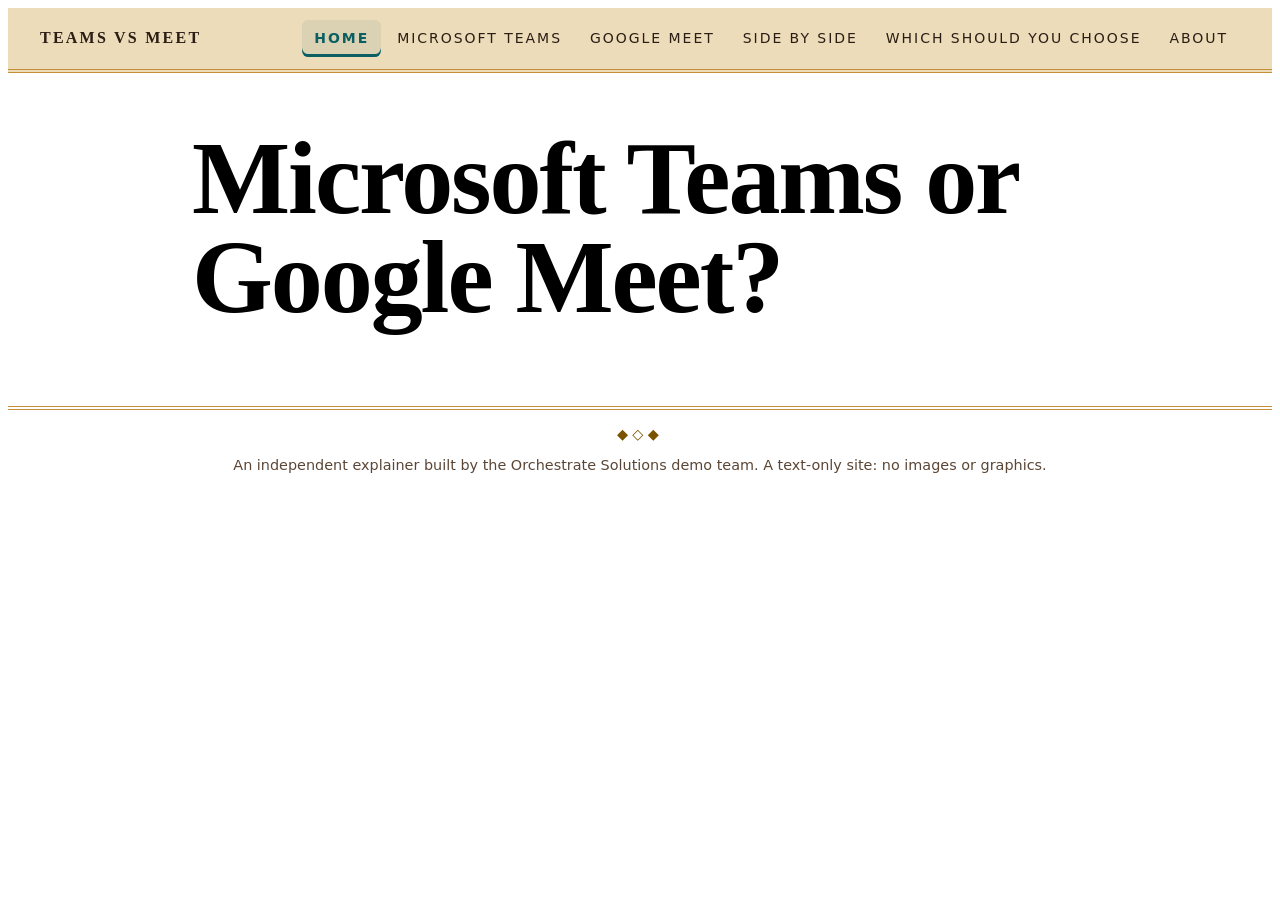
==== index.html @ ae68af3d "Scaffold: pages, styles and scripts (text only)" ====
<!doctype html>
<html lang="en">
<head>
  <meta charset="utf-8">
  <meta name="viewport" content="width=device-width, initial-scale=1">
  <title>Teams vs Meet</title>
  <meta name="description" content="A fair, text-only comparison of Microsoft Teams and Google Meet: strengths, weaknesses and which to choose.">
  <link rel="stylesheet" href="css/tokens.css">
  <link rel="stylesheet" href="css/layout.css">
  <link rel="stylesheet" href="css/site.css">
  <script src="js/nav.js" defer></script>
  <script src="js/app.js" defer></script>
</head>
<body>
  <a class="skip-link" href="#main">Skip to content</a>
  <header class="site-header">
    <a class="brand" href="index.html">Teams vs Meet</a>
    <button class="nav-toggle" aria-expanded="false" aria-controls="site-nav">Menu</button>
    <nav id="site-nav" aria-label="Main">
      <ul>
        <li><a href="index.html" aria-current="page">Home</a></li>
        <li><a href="pages/microsoft-teams.html">Microsoft Teams</a></li>
        <li><a href="pages/google-meet.html">Google Meet</a></li>
        <li><a href="pages/side-by-side.html">Side by side</a></li>
        <li><a href="pages/which-should-you-choose.html">Which should you choose</a></li>
        <li><a href="pages/about.html">About</a></li>
      </ul>
    </nav>
  </header>
  <main id="main">
    <h1>Microsoft Teams or Google Meet?</h1>
    <!-- Content: Full-Stack -->
  </main>
  <footer class="site-footer">
    <p>An independent explainer built by the Orchestrate Solutions demo team. A text-only site: no images or graphics.</p>
  </footer>
</body>
</html>
---- css/tokens.css ----
/* Design tokens: owned by the Designer. TEXT-ONLY site: no SVG, images or icons; interest comes from type.
   NOTE: starter copied from another site; the Designer replaces the palette and type for this site.

   PALETTE "wadi": warm sand paper, dark rock-brown ink, turquoise pool (the accent), terracotta canyon rock, palm green, sun gold.
   Contrast (WCAG AA) on --color-bg: text 14.1:1, muted 7.6:1, pool/accent 6.4:1, terracotta 5.8:1, palm 6.6:1, gold-text 6.0:1.
   On --color-surface: text 12.1:1, muted 6.5:1, accent 5.5:1. On --color-dark-bg: sand 14.3:1, gold-light 9.9:1, pool-light 9.0:1.
   --color-gold is a bright sand-gold for borders/rules only, never for text on sand.
   Use --color-pool-light for accents on dark colour blocks; --color-palm for secondary headings or labels.

   TYPE SYSTEM (system fonts only):
   - Display / headings: --font-display, a humanist serif stack (Georgia, Palatino). Large, tight, heavy.
   - Body: --font-body, the same serif at 1.125rem, line height 1.7, measure 62ch.
   - UI labels, nav, captions: --font-ui, system sans, uppercase with --tracking-wide.
   - Facts/figures (distances, heights, times): --font-mono.
   - Scale is 1.333 (perfect fourth); --text-hero is for page titles only.
   ORNAMENTS (plain Unicode text or CSS borders): --ornament-* strings in ::before/::after content, --rule-* border shorthands. */
:root {
  --color-bg: #f6eddc;
  --color-surface: #ecdcba;
  --color-text: #2a1d14;
  --color-muted: #5b4636;
  --color-accent: #0b5f63;
  --color-accent-contrast: #f6eddc;
  --color-red: #9a3f1d;
  --color-red-deep: #0b5f63;
  --color-gold: #c58f3a;
  --color-gold-text: #7a5200;
  --color-gold-light: #e8c27a;
  --color-border: #cdb78a;
  --color-dark-bg: #2b1a12;
  --color-palm: #2f5d2a;
  --color-pool-light: #5fd0c8;
  --color-dark-text: #f6eddc;

  --font-display: Georgia, "Palatino Linotype", Palatino, "Book Antiqua", "Times New Roman", serif;
  --font-body: Georgia, "Palatino Linotype", Palatino, "Book Antiqua", "Times New Roman", serif;
  --font-heading: var(--font-display);
  --font-ui: system-ui, -apple-system, "Segoe UI", Roboto, sans-serif;
  --font-mono: ui-monospace, SFMono-Regular, Menlo, Consolas, monospace;

  --text-xs: 0.75rem;
  --text-sm: 0.875rem;
  --text-base: 1.125rem;
  --text-md: 1.5rem;
  --text-lg: 2rem;
  --text-xl: 2.667rem;
  --text-2xl: 3.556rem;
  --text-hero: clamp(3rem, 10vw, 6.5rem);

  --weight-normal: 400;
  --weight-heading: 700;
  --weight-black: 900;
  --leading-tight: 1.1;
  --leading-body: 1.7;
  --tracking-tight: -0.02em;
  --tracking-normal: 0;
  --tracking-wide: 0.14em;
  --tracking-widest: 0.3em;
  --measure: 62ch;

  --ornament-rule: "\25B3";
  --ornament-fleuron: "\2756";
  --ornament-diamond: "\25C6";
  --ornament-divider: "\25C6 \25C7 \25C6";
  --ornament-dots: "\00B7 \00B7 \00B7";
  --rule-double: 4px double var(--color-gold);
  --rule-thick-red: 6px solid var(--color-red);
  --rule-thin: 1px solid var(--color-border);

  --space: 1rem;
  --space-xs: 0.25rem;
  --space-sm: 0.5rem;
  --space-md: 1rem;
  --space-lg: 2rem;
  --space-xl: 4rem;

  --radius-sm: 0;
  --radius: 2px;
  --radius-lg: 4px;
  --shadow: none;
  --max-width: 70rem;
}
---- css/layout.css ----
/* Layout, header, nav, footer: owned by UI/UX. Mobile first. */
*, *::before, *::after { box-sizing: border-box; }

.skip-link {
  position: absolute; left: var(--space); top: -4rem; z-index: 100;
  padding: .6rem 1rem; background: var(--color-text); color: var(--color-bg);
  border-radius: .25rem; text-decoration: none; font-weight: 600;
}
.skip-link:focus { top: var(--space); }

.site-header {
  display: flex; flex-wrap: wrap; align-items: center; justify-content: space-between;
  gap: .5rem var(--space); padding: .75rem var(--space);
  border-bottom: 1px solid var(--color-border, currentColor); background: var(--color-surface, var(--color-bg));
}
.brand { font-family: var(--font-heading, Georgia, serif); font-weight: 700; font-size: 1.15rem; color: var(--color-text); text-decoration: none; }

.nav-toggle {
  display: none; min-height: 2.75rem; min-width: 2.75rem; padding: .4rem .9rem;
  font: inherit; font-weight: 600; color: var(--color-text); background: transparent;
  border: 2px solid var(--color-text); border-radius: .4rem; cursor: pointer;
}

#site-nav { flex-basis: 100%; }
#site-nav ul { list-style: none; margin: 0; padding: 0; display: flex; flex-direction: column; gap: .25rem; }
#site-nav a {
  display: block; padding: .65rem .75rem; border-radius: .4rem;
  color: var(--color-text); text-decoration: none;
}
#site-nav a:hover { text-decoration: underline; }
#site-nav a[aria-current="page"] {
  font-weight: 700; color: var(--color-accent);
  box-shadow: inset 4px 0 0 var(--color-accent); background: color-mix(in srgb, var(--color-accent) 8%, transparent);
}

/* With JS, collapse the menu on small screens. Without JS it stays open. */
.js .nav-toggle { display: inline-block; }
.js #site-nav[data-open="false"] { display: none; }

main { max-width: min(48rem, var(--max-width, 68rem)); margin: 0 auto; padding: var(--space); }
h1, h2, h3 { font-family: var(--font-heading, Georgia, serif); line-height: var(--leading-tight, 1.2); }

.site-footer {
  margin-top: 2rem; padding: var(--space); text-align: center; font-size: .9rem;
  border-top: 1px solid var(--color-border, currentColor); color: var(--color-muted, var(--color-text));
}

@media (min-width: 52rem) {
  .site-header { padding: .75rem 2rem; flex-wrap: nowrap; }
  .js .nav-toggle { display: none; }
  .js #site-nav[data-open="false"], #site-nav { display: block; flex-basis: auto; }
  #site-nav ul { flex-direction: row; flex-wrap: wrap; justify-content: flex-end; gap: .25rem; }
  #site-nav a[aria-current="page"] { box-shadow: inset 0 -3px 0 var(--color-accent); }
}

@media (prefers-reduced-motion: reduce) { * { scroll-behavior: auto !important; transition: none !important; } }

/* Text-only typography: no images, SVG or icons anywhere. */
.brand { letter-spacing: var(--tracking-wide); text-transform: uppercase; font-size: 1rem; }
main > h1 {
  font-family: var(--font-display); font-size: var(--text-hero); line-height: .95; letter-spacing: -.02em;
  margin: 1.5rem 0 1rem; overflow-wrap: anywhere;
}
main h2 {
  font-size: clamp(1.5rem, 5vw, 2.4rem); margin-top: 2.5rem; padding-top: .75rem;
  border-top: var(--rule-double);
}
main > p:first-of-type { font-size: 1.2rem; }
main > p:first-of-type::first-letter, .drop-cap::first-letter {
  float: left; font-family: var(--font-heading, Georgia, serif); font-size: 4.2em; line-height: .8;
  padding: .08em .1em 0 0; color: var(--color-accent);
}
blockquote { margin: 1.5rem 0; padding: .5rem 0 .5rem 1rem; border-left: var(--rule-thick-red); font-size: 1.2rem; }
.vertical { writing-mode: vertical-rl; text-orientation: mixed; letter-spacing: .2em; float: right; margin: 0 0 1rem 1rem; max-height: 14rem; }
.columns { column-width: 18rem; column-gap: 2rem; }
.columns > * { break-inside: avoid-column; }

@media (min-width: 52rem) {
  main { max-width: min(60rem, var(--max-width, 68rem)); padding: 2rem; }
}

/* Accessibility: visible keyboard focus, readable links, text-only UI labels. */
:focus-visible { outline: 3px solid var(--color-accent); outline-offset: 3px; }
.skip-link:focus-visible { outline-color: var(--color-gold-light); }
main a { color: var(--color-accent); text-underline-offset: .2em; text-decoration-thickness: 2px; }
main a:hover { text-decoration-thickness: 3px; }
main :target { scroll-margin-top: 1rem; }
.site-header { border-bottom: var(--rule-double); }
#site-nav a, .nav-toggle { font-family: var(--font-ui); font-size: var(--text-sm); text-transform: uppercase; letter-spacing: var(--tracking-wide); }
.nav-toggle[aria-expanded="true"] { background: var(--color-text); color: var(--color-bg); }
.site-footer { font-family: var(--font-ui); border-top: var(--rule-double); }
.site-footer::before { content: var(--ornament-divider); display: block; margin-bottom: .5rem; color: var(--color-gold-text); letter-spacing: var(--tracking-widest); }
@media (forced-colors: active) {
  #site-nav a[aria-current="page"] { text-decoration: underline; }
}
@media print { .skip-link, .nav-toggle, #site-nav { display: none; } }
---- css/site.css ----
/* Shared site styles: owned by Lead Developer. Text only: nothing graphical. */
.lead { font-size: 1.15rem; }
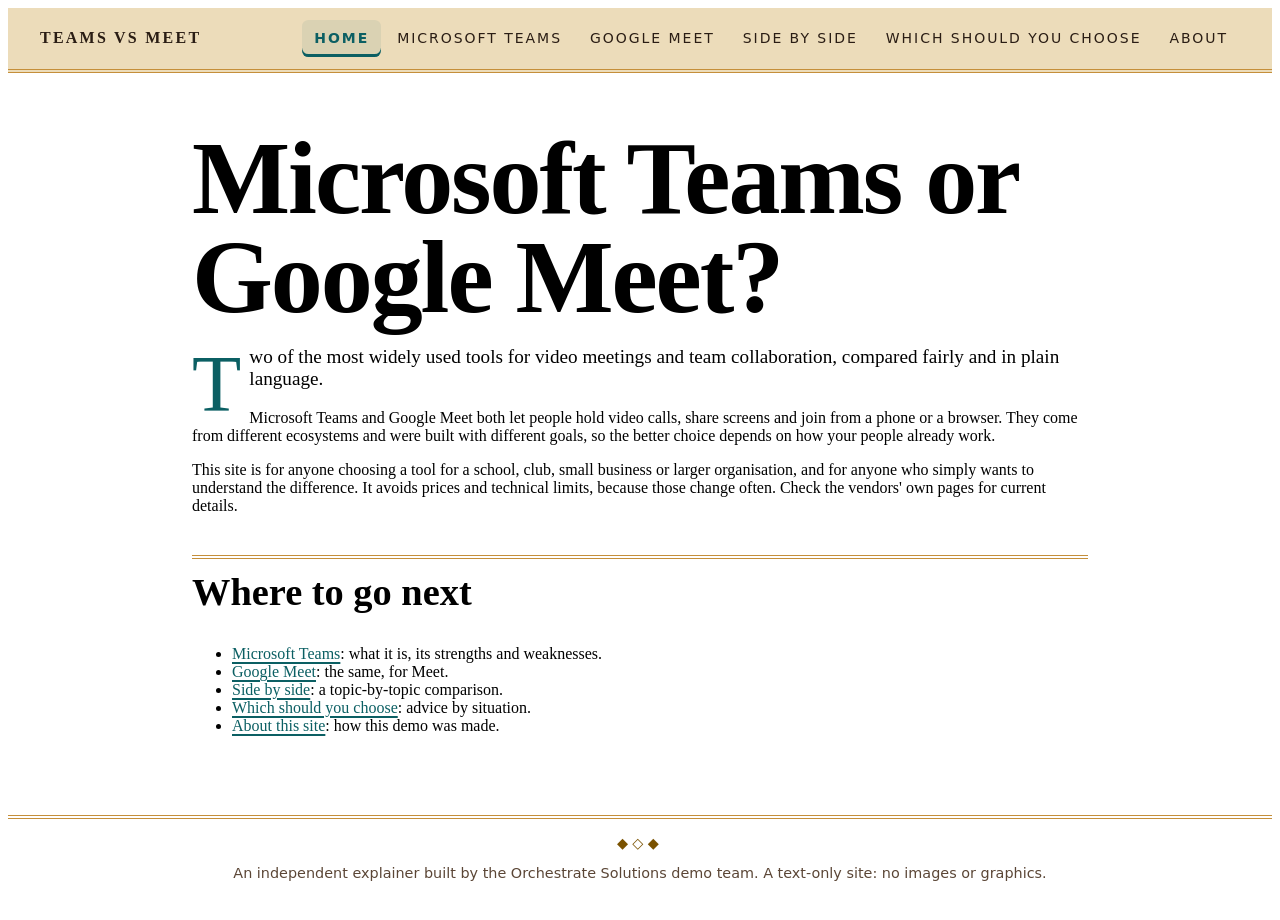
==== commit c071da16: "Home page content" ====
--- a/index.html
+++ b/index.html
@@ -29,7 +29,17 @@
   </header>
   <main id="main">
     <h1>Microsoft Teams or Google Meet?</h1>
-    <!-- Content: Full-Stack -->
+    <p class="lead">Two of the most widely used tools for video meetings and team collaboration, compared fairly and in plain language.</p>
+    <p>Microsoft Teams and Google Meet both let people hold video calls, share screens and join from a phone or a browser. They come from different ecosystems and were built with different goals, so the better choice depends on how your people already work.</p>
+    <p>This site is for anyone choosing a tool for a school, club, small business or larger organisation, and for anyone who simply wants to understand the difference. It avoids prices and technical limits, because those change often. Check the vendors' own pages for current details.</p>
+    <h2>Where to go next</h2>
+    <ul>
+      <li><a href="pages/microsoft-teams.html">Microsoft Teams</a>: what it is, its strengths and weaknesses.</li>
+      <li><a href="pages/google-meet.html">Google Meet</a>: the same, for Meet.</li>
+      <li><a href="pages/side-by-side.html">Side by side</a>: a topic-by-topic comparison.</li>
+      <li><a href="pages/which-should-you-choose.html">Which should you choose</a>: advice by situation.</li>
+      <li><a href="pages/about.html">About this site</a>: how this demo was made.</li>
+    </ul>
   </main>
   <footer class="site-footer">
     <p>An independent explainer built by the Orchestrate Solutions demo team. A text-only site: no images or graphics.</p>
